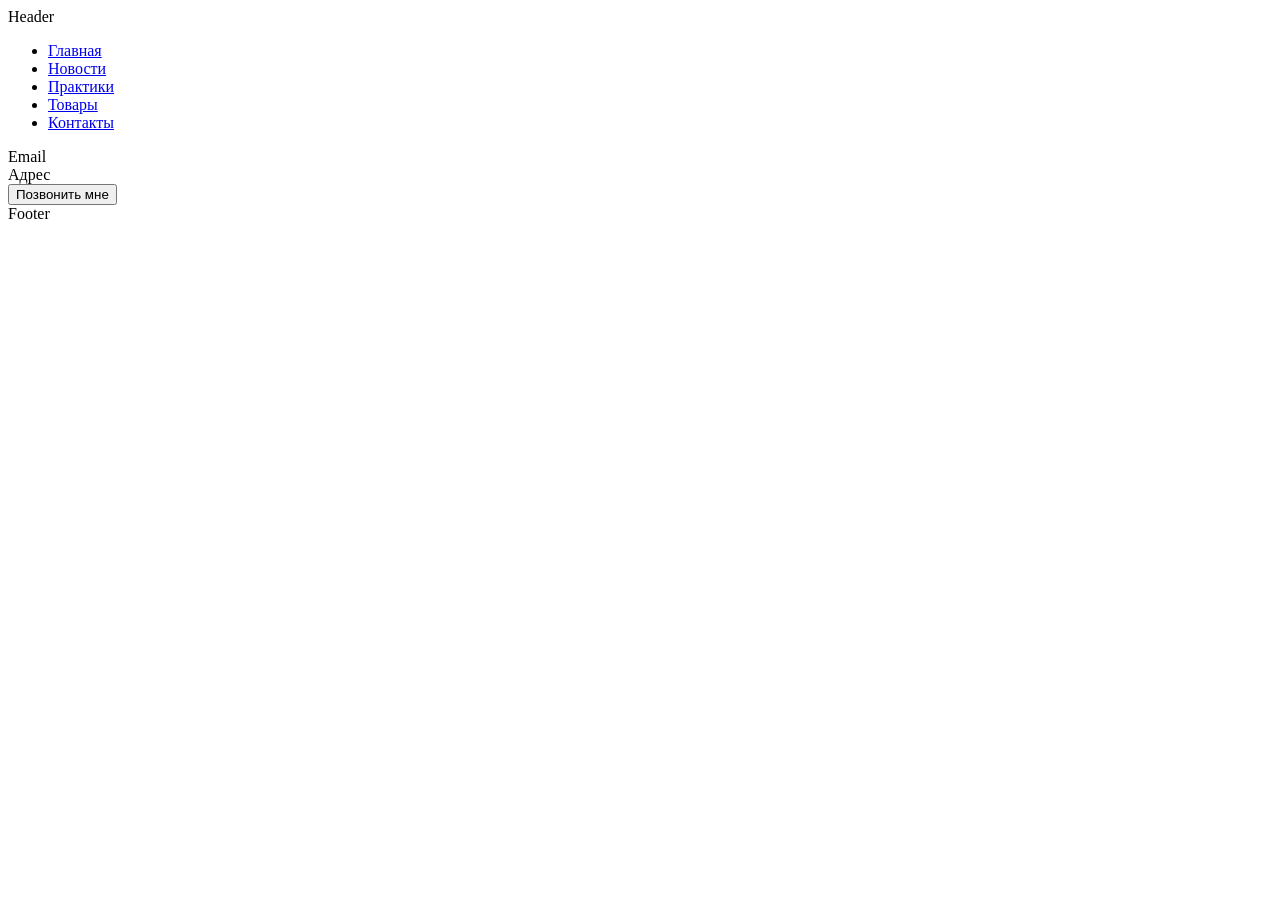
==== contacts.html @ 24c1dc67 "Создание дополнительных страниц (news.html, practices.html, goods.html, contacts.html)" ====
<!DOCTYPE html>
<html lang="en">
<head>
    <meta charset="UTF-8">
    <meta name="viewport" content="width=device-width, initial-scale=1.0">
    <title>Document</title>
</head>
<body>
    <header>
        <div>Header</div>
        <ul>
            <li><a href="index.html">Главная</a></li>
            <li><a href="news.html">Новости</a></li>
            <li><a href="practices.html">Практики</a></li>
            <li><a href="goods.html">Товары</a></li>
            <li><a href="contacts.html">Контакты</a></li>
        </ul>
    </header>

    <main>
        <div>Email</div>
        <div>Адрес</div>
        <button>Позвонить мне</button>
    </main>

    <footer>Footer</footer>
</body>
</html>
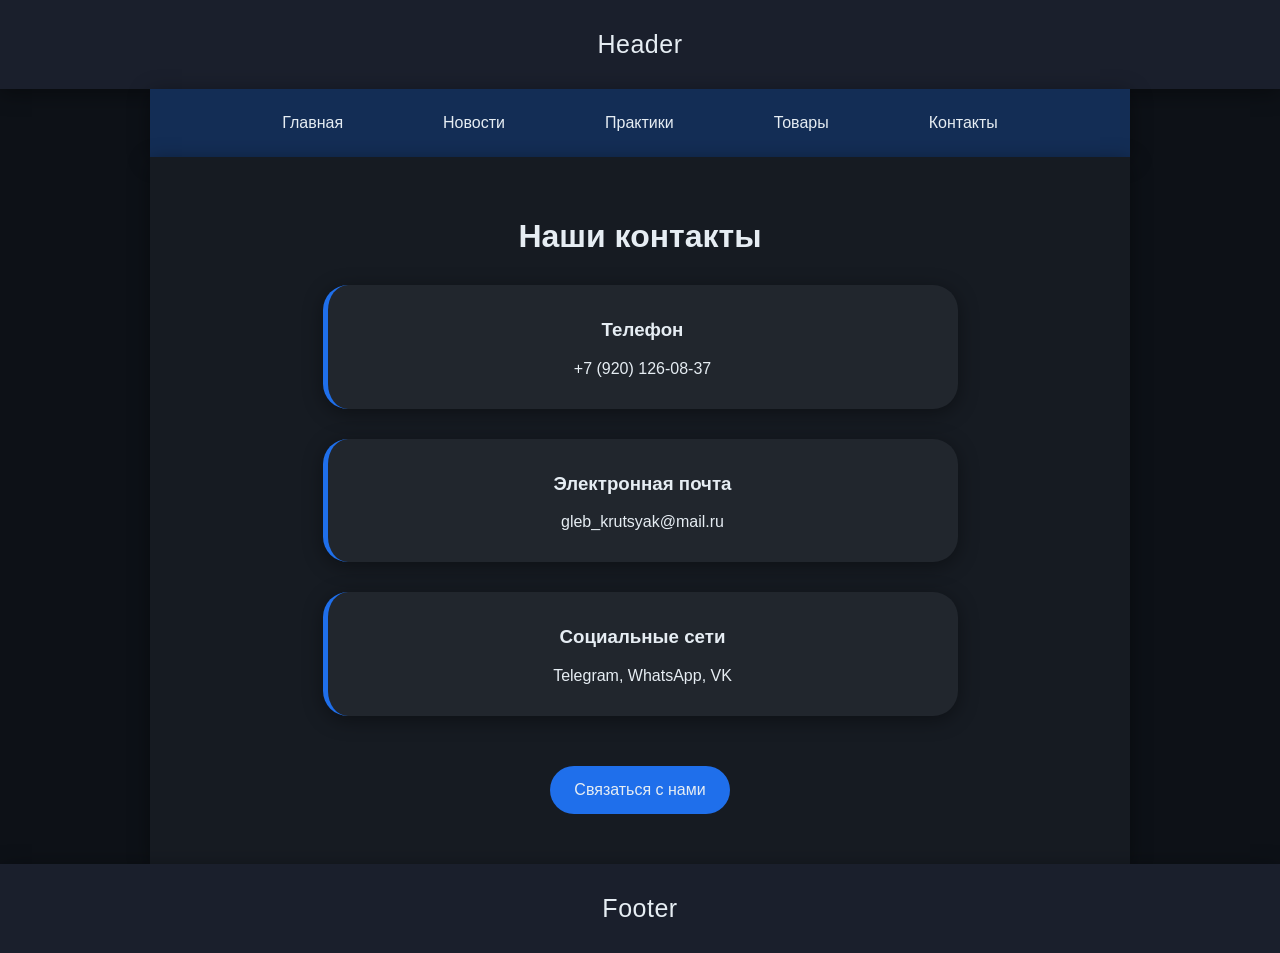
==== commit 0fa06477: "Добавление таблицы стилей для html файлов: news, goods, contacts" ====
--- a/contacts.html
+++ b/contacts.html
@@ -4,23 +4,40 @@
     <meta charset="UTF-8">
     <meta name="viewport" content="width=device-width, initial-scale=1.0">
     <title>Document</title>
+    <link rel="stylesheet" href="style/styles.css">
 </head>
 <body>
-    <header>
-        <div>Header</div>
-        <ul>
+    <header>Header</header>
+
+    <main>
+        <ul class="navigation">
             <li><a href="index.html">Главная</a></li>
             <li><a href="news.html">Новости</a></li>
             <li><a href="practices.html">Практики</a></li>
             <li><a href="goods.html">Товары</a></li>
             <li><a href="contacts.html">Контакты</a></li>
         </ul>
-    </header>
+        
+        <div class="content">
+            <h1>Наши контакты</h1>
 
-    <main>
-        <div>Email</div>
-        <div>Адрес</div>
-        <button>Позвонить мне</button>
+            <div class="contacts">
+                <h3>Телефон</h3>
+                <p>+7 (920) 126-08-37</p>
+            </div>
+
+            <div class="contacts">
+                <h3>Электронная почта</h3>
+                <p>gleb_krutsyak@mail.ru</p>
+            </div>
+
+            <div class="contacts">
+                <h3>Социальные сети</h3>
+                <p>Telegram, WhatsApp, VK</p>
+            </div>
+
+            <div id="contact-us">Связаться с нами</div>
+        </div>
     </main>
 
     <footer>Footer</footer>
--- a/style/styles.css
+++ b/style/styles.css
@@ -0,0 +1,317 @@
+:root {
+    --background: #0d1117;
+    --background-content: #161b22;
+    --background-content-block: #21262d;
+    --text: #e6edf3;
+    --secondary-text: #8b949e;
+    --price-text: #c92c2c;
+    --accent: #1f6feb;
+    --navigation: #132d55;
+    --header-footer: #1a1f2c;
+
+    --shadow-content-block: 0 4px 20px rgba(0, 0, 0, 0.4);
+    --shadow-navigation: 0 0 10px rgba(88, 166, 255, 0.8);
+    --shadow-skills: 0 3px 15px rgba(31, 111, 235, 0.4);
+    --shasow-skills-hover: 0 5px 25px rgb(31, 113, 235);
+}
+
+/* Основные стили */
+body {
+    margin: 0;
+    padding: 0;
+    color: var(--text);
+    background-color: var(--background);
+    min-height: 100vh;
+    font-family: 'Segoe UI', Tahoma, Verdana, sans-serif;
+    display: flex;
+    flex-direction: column;
+}
+
+main {
+    flex-grow: 1;
+}
+
+/* Хэдер, футер */
+header {
+    background-color: var(--header-footer);
+    text-align: center;
+    padding: 30px;
+    font-size: 25px;
+    font-weight: 500;
+    letter-spacing: 0.5px;
+    box-shadow: var(--shadow-content-block);
+}
+
+footer {
+    background-color: var(--header-footer);
+    text-align: center;
+    padding: 30px;
+    font-size: 25px;
+    font-weight: 500;
+    letter-spacing: 0.5px;
+    box-shadow: var(--shadow-content-block);
+}
+
+/* Меню навигации */
+.navigation {
+    list-style: none;
+    padding: 25px 40px;
+    max-width: 900px;
+    margin: 0 auto;
+    background-color: var(--navigation);
+    box-shadow: var(--shadow-content-block);
+    display: flex;
+    justify-content: center;
+    gap: 40px;
+}
+
+.navigation li a {
+    color: var(--text);
+    text-decoration: none;
+    font-weight: 500;
+    padding: 12px 30px;
+    transition: all 0.2s ease;
+}
+
+.navigation li a:hover {
+    color: var(--accent);
+    transform: scale(10);
+}
+
+/* Контент */
+.content {
+    padding: 40px;
+    max-width: 900px;
+    margin: 0 auto;
+    background: var(--background-content);
+    box-shadow: var(--shadow-content-block);
+}
+
+/* Главная страница */
+#profile {
+    text-align: center;
+    margin-bottom: 40px;
+}
+
+#header {
+    font-size: 40px;
+    margin-bottom: 40px;
+}
+
+#author-img {
+    height: 350px;
+    width: 330px;
+    border: 4px solid var(--accent);
+    border-radius: 50px;
+}
+
+#name {
+    font-size: 26px;
+    margin: 10px 0;
+    font-weight: 500;
+}
+
+#group {
+    font-size: 24px;
+    margin: 10px 0;
+}
+
+#about-me {
+    padding: 20px;
+    margin: 30px 0;
+    font-size: 18px;
+    letter-spacing: 0.3px;
+    background-color: var(--background-content-block);
+    border-radius: 25px;
+    border-left: 5px solid var(--accent);
+    line-height: 1.6;
+    box-shadow: var(--shadow-content-block);
+}
+
+#skill-container {
+    display: flex;
+    justify-content: center;
+    flex-wrap: wrap;
+    gap: 25px;
+    margin: 30px 0;
+}
+
+#skill {
+    background-color: var(--background-content-block);
+    padding: 12px 25px;
+    border-radius: 25px;
+    font-weight: 600;
+    font-size: 14px;
+    box-shadow: var(--shadow-skills);
+    transition: all 0.3s ease;
+}
+
+#skill:hover {
+    transform: translateY(-3px);
+    box-shadow: var(--shasow-skills-hover);
+}
+
+#experience {
+    margin-top: 50px;
+}
+
+#experience h2 {
+    font-size: 28px;
+    text-align: center;
+    margin-bottom: 30px;
+    font-weight: 300;
+}
+
+.experience-card {
+    background-color: var(--background-content-block);
+    padding: 25px;
+    margin: 20px 0;
+    border-radius: 25px;
+    border-left: 5px solid var(--accent);
+    box-shadow: var(--shadow-content-block);
+    transition: transform 0.5s ease;
+}
+
+.experience-card:hover {
+    transform: translateX(8px);
+    box-shadow: -5px 0 5px var(--accent);
+}
+
+.experience-card h3 {
+    font-size: 20px;
+    margin: 0 0 10px 0;
+    font-weight: 600;
+}
+
+.experience-card p {
+    line-height: 1.6;
+    margin: 0;
+}
+
+/* Новости */
+.content h1 {
+    text-align: center;
+}
+
+.news-card {
+    background-color: var(--background-content-block);
+    padding: 25px;
+    margin: 40px 30px;
+    border-radius: 25px;
+    border-left: 5px solid var(--accent);
+    box-shadow: var(--shadow-content-block);
+    transition: transform 0.5s ease;
+}
+
+.news-card:hover {
+    transform: translateX(8px);
+    box-shadow: -5px 0 5px var(--accent);
+}
+
+.news-card h3 {
+    font-size: 20px;
+    margin: 0 0 10px 0;
+    font-weight: 600;
+}
+
+#author {
+    line-height: 1.6;
+    margin: 0;
+    font-size: 14px;
+    font-weight: 200;
+}
+
+/* Товары */
+#product-grid {
+    justify-content: center;
+    display: grid;
+    grid-template-columns: repeat(2, 1fr);
+    max-width: 750px;
+    margin: 0 auto;
+    place-items: center;
+}
+
+.product-card {
+    justify-content: center;
+    border: 4px solid var(--accent);
+    border-radius: 25px;
+    padding: 16px;
+    height: auto;
+    width: 300px;
+    text-align: center;
+    margin-top: 20px;
+    margin-bottom: 40px;
+    background-color: var(--background-content-block);
+    transition: box-shadow 0.2s ease;
+}
+
+.product-card:hover {
+    box-shadow: var(--shasow-skills-hover)
+}
+
+.product-img {
+    height: 250px;
+    width: 250px;
+    border-radius: 25px;
+}
+
+.product-name {
+    margin: 15px 0 6px 0;
+}
+
+.description {
+    font-style: italic;
+    color: var(--secondary-text);
+    margin-bottom: 30px;
+}
+
+.product-button {
+    display: flex;
+    justify-content: center;
+    width: 120px;
+    margin: 15px auto;
+    margin-bottom: 6px;
+    padding: 10px 0px;
+    border-radius: 50px;
+    background-color: var(--accent);
+    transition: transform 0.3s ease;
+    box-shadow: var(--shadow-skills);
+    font-weight: bold;
+}
+
+.product-button:hover {
+    transform: translateY(-2px);
+}
+
+.price {
+    font-size: 16px;
+    font-weight: bold;
+    color: var(--price-text);
+}
+
+/* Контакты */
+.contacts {
+    text-align: center;
+    background-color: var(--background-content-block);
+    padding: 15px;
+    margin: 30px auto;
+    width: 600px;
+    border-radius: 25px;
+    border-left: 5px solid var(--accent);
+    box-shadow: var(--shadow-content-block);
+}
+
+#contact-us {
+    text-align: center;
+    padding: 15px;
+    background-color: var(--accent);
+    width: 150px;
+    margin: 50px auto 10px auto;
+    border-radius: 50px;
+    transition: transform 0.3s ease;
+}
+
+#contact-us:hover {
+    transform: translateY(-3px);
+    box-shadow: var(--background-content-block);
+}
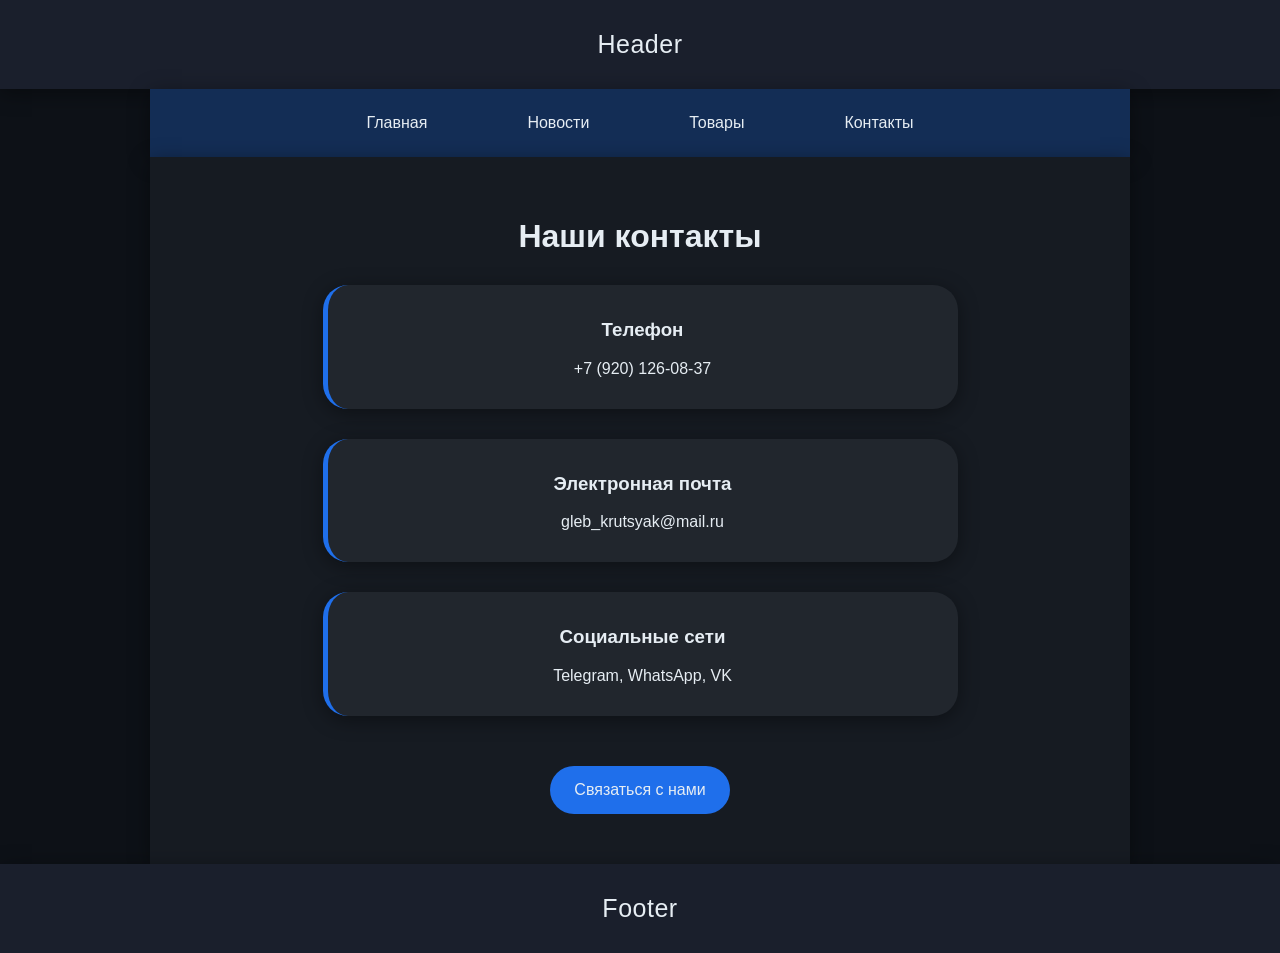
==== commit a5671d4c: "Исправление html файлов" ====
--- a/contacts.html
+++ b/contacts.html
@@ -13,7 +13,7 @@
         <ul class="navigation">
             <li><a href="index.html">Главная</a></li>
             <li><a href="news.html">Новости</a></li>
-            <li><a href="practices.html">Практики</a></li>
+            <!-- <li><a href="practices.html">Практики</a></li> -->
             <li><a href="goods.html">Товары</a></li>
             <li><a href="contacts.html">Контакты</a></li>
         </ul>
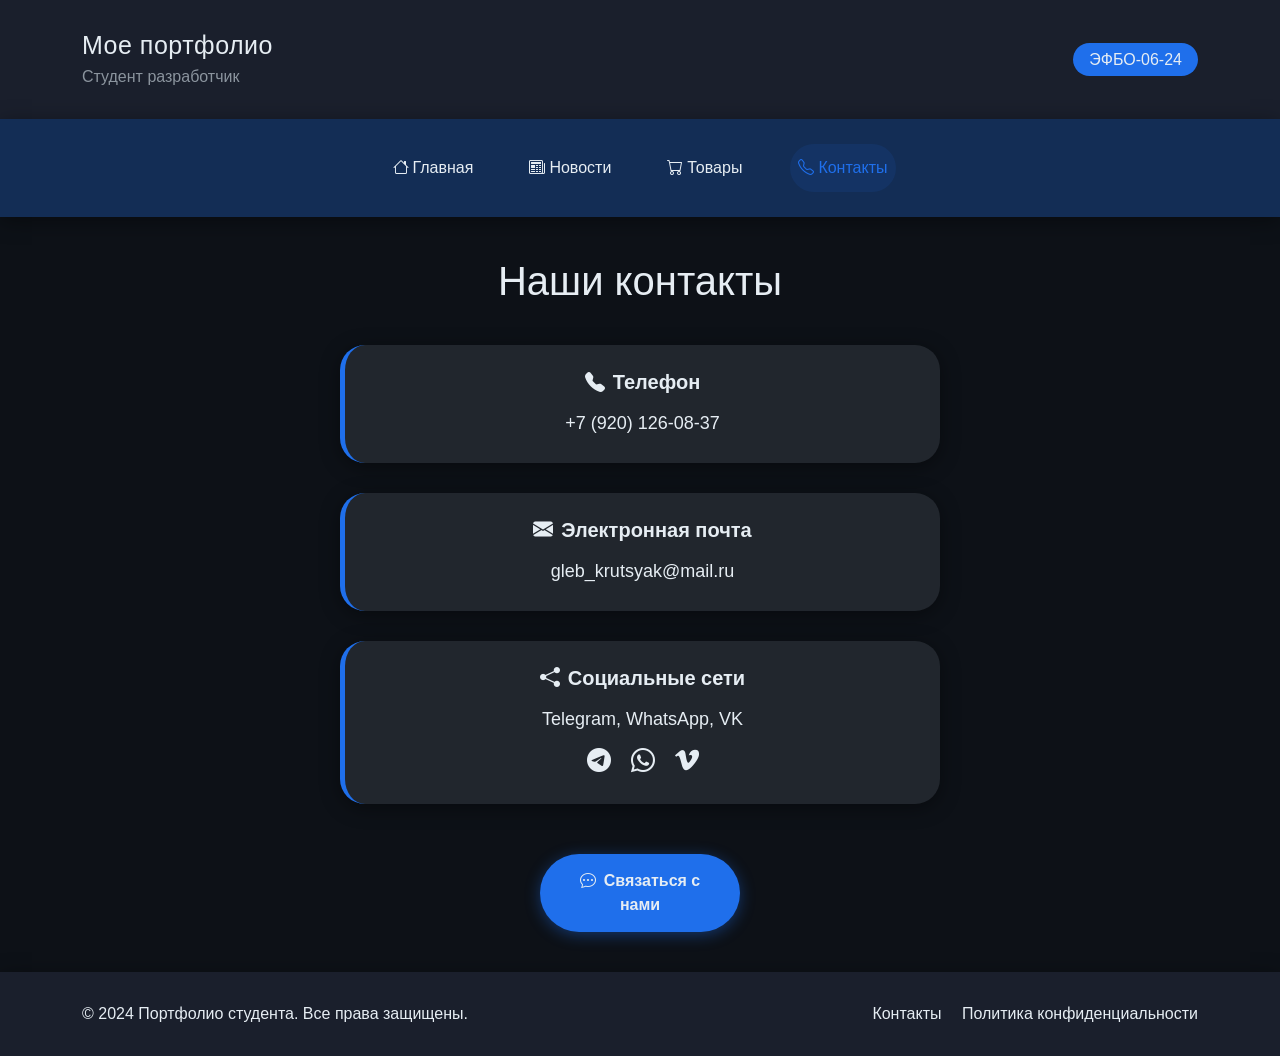
==== commit 50054b42: "Создание на bootstrap" ====
--- a/contacts.html
+++ b/contacts.html
@@ -1,45 +1,553 @@
 <!DOCTYPE html>
-<html lang="en">
+<html lang="ru">
 <head>
     <meta charset="UTF-8">
     <meta name="viewport" content="width=device-width, initial-scale=1.0">
-    <title>Document</title>
-    <link rel="stylesheet" href="style/styles.css">
+    <title>Контакты</title>
+    <link href="https://cdn.jsdelivr.net/npm/bootstrap@5.3.2/dist/css/bootstrap.min.css" rel="stylesheet">
+    <link rel="stylesheet" href="https://cdn.jsdelivr.net/npm/bootstrap-icons@1.11.1/font/bootstrap-icons.css">
+    <style>
+        :root {
+            --background: #0d1117;
+            --background-content: #161b22;
+            --background-content-block: #21262d;
+            --text: #e6edf3;
+            --secondary-text: #8b949e;
+            --price-text: #c92c2c;
+            --accent: #1f6feb;
+            --navigation: #132d55;
+            --header-footer: #1a1f2c;
+            --modal-window: #30363d;
+            --modal-header: #132d55;
+
+            --shadow-content-block: 0 4px 20px rgba(0, 0, 0, 0.4);
+            --shadow-navigation: 0 0 10px rgba(88, 166, 255, 0.8);
+            --shadow-skills: 0 3px 15px rgba(31, 111, 235, 0.4);
+            --shadow-skills-hover: 0 5px 25px rgb(31, 113, 235);
+        }
+
+        body {
+            background-color: var(--background);
+            color: var(--text);
+            font-family: 'Segoe UI', Tahoma, Verdana, sans-serif;
+            min-height: 100vh;
+            display: flex;
+            flex-direction: column;
+        }
+
+        main {
+            flex-grow: 1;
+        }
+
+        /* Header */
+        .custom-header {
+            background-color: var(--header-footer);
+            padding: 30px 0;
+            box-shadow: var(--shadow-content-block);
+        }
+
+        .custom-header h1 {
+            font-size: 25px;
+            font-weight: 500;
+            letter-spacing: 0.5px;
+            margin-bottom: 5px;
+        }
+
+        .custom-header p {
+            font-size: 16px;
+            color: var(--secondary-text);
+            margin: 0;
+        }
+
+        .badge-custom {
+            background-color: var(--accent);
+            color: var(--text);
+            font-weight: 500;
+            padding: 8px 16px;
+            border-radius: 20px;
+        }
+
+        /* Navigation */
+        .custom-navbar {
+            background-color: var(--navigation);
+            padding: 0;
+            box-shadow: var(--shadow-content-block);
+        }
+
+        .custom-navbar .navbar-nav {
+            padding: 25px 0;
+            display: flex;
+            justify-content: center;
+            gap: 40px;
+            width: 100%;
+        }
+
+        .custom-navbar .nav-link {
+            color: var(--text);
+            font-weight: 500;
+            padding: 12px 30px;
+            transition: all 0.2s ease;
+            border-radius: 25px;
+        }
+
+        .custom-navbar .nav-link:hover,
+        .custom-navbar .nav-link.active {
+            color: var(--accent);
+            background-color: rgba(31, 111, 235, 0.1);
+        }
+
+        .custom-navbar .navbar-toggler {
+            border-color: var(--accent);
+            margin: 15px;
+        }
+
+        .custom-navbar .navbar-toggler-icon {
+            background-image: url("data:image/svg+xml,%3csvg xmlns='http://www.w3.org/2000/svg' viewBox='0 0 30 30'%3e%3cpath stroke='rgba%28255, 255, 255, 0.8%29' stroke-linecap='round' stroke-miterlimit='10' stroke-width='2' d='M4 7h22M4 15h22M4 23h22'/%3e%3c/svg%3e");
+        }
+
+        /* Content */
+        .custom-container {
+            max-width: 900px;
+            margin: 40px auto;
+            padding: 0 20px;
+        }
+
+        .page-title {
+            text-align: center;
+            font-size: 40px;
+            margin-bottom: 40px;
+            font-weight: 500;
+        }
+
+        /* Contacts */
+        .contacts {
+            text-align: center;
+            background-color: var(--background-content-block);
+            padding: 25px;
+            margin: 30px auto;
+            width: 100%;
+            max-width: 600px;
+            border-radius: 25px;
+            border-left: 5px solid var(--accent);
+            box-shadow: var(--shadow-content-block);
+            transition: transform 0.3s ease;
+        }
+
+        .contacts:hover {
+            transform: translateX(8px);
+            box-shadow: -5px 0 5px var(--accent);
+        }
+
+        .contacts h3 {
+            font-size: 20px;
+            margin: 0 0 15px 0;
+            font-weight: 600;
+        }
+
+        .contacts p {
+            line-height: 1.6;
+            margin: 0;
+            font-size: 18px;
+        }
+
+        .social-icons {
+            display: flex;
+            justify-content: center;
+            gap: 20px;
+            margin-top: 10px;
+        }
+
+        .social-icon {
+            font-size: 24px;
+            color: var(--text);
+            transition: all 0.3s ease;
+        }
+
+        .social-icon:hover {
+            color: var(--accent);
+            transform: translateY(-3px);
+        }
+
+        #contact-us {
+            text-align: center;
+            padding: 15px 30px;
+            background-color: var(--accent);
+            width: 200px;
+            margin: 50px auto 10px auto;
+            border-radius: 50px;
+            transition: all 0.3s ease;
+            cursor: pointer;
+            font-weight: 600;
+            box-shadow: var(--shadow-skills);
+        }
+
+        #contact-us:hover {
+            transform: translateY(-3px);
+            box-shadow: var(--shadow-skills-hover);
+        }
+
+        /* Модальное окно */
+        dialog::backdrop {
+            background: rgba(0, 0, 0, 0.5);
+            animation: fadeIn 0.3s ease;
+        }
+
+        dialog {
+            border: none;
+            border-radius: 25px;
+            padding: 0;
+            box-shadow: var(--shadow-content-block);
+            background-color: var(--modal-window);
+            animation: slideIn 0.3s ease;
+            max-width: 500px;
+            width: 90vw;
+            max-height: 90vh;
+            overflow-y: auto;
+            color: var(--text);
+        }
+
+        .modal-header {
+            background: var(--modal-header);
+            padding: 1.5rem;
+            border-radius: 25px 25px 0 0;
+            margin: 0;
+        }
+
+        .modal-header h2 {
+            margin: 0;
+            font-size: 1.5rem;
+            text-align: center;
+        }
+
+        .modal-content {
+            padding: 2rem;
+        }
+
+        .form-group {
+            margin-bottom: 1.5rem;
+        }
+
+        .form-group label {
+            display: block;
+            margin-bottom: 0.5rem;
+            font-weight: 600;
+            border-radius: 20px;
+        }
+
+        .form-group input,
+        .form-group select,
+        .form-group textarea {
+            width: 100%;
+            padding: 0.75rem;
+            border-radius: 12px;
+            font-size: 1rem;
+            transition: border-color 0.1s ease;
+            box-sizing: border-box;
+            border: none;
+            background-color: var(--background-content);
+            color: var(--text);
+            box-shadow: var(--shadow-content-block);
+        }
+
+        .form-group input:focus,
+        .form-group select:focus,
+        .form-group textarea:focus {
+            outline: none;
+            border: 3px solid var(--accent);
+            border-color: var(--accent);
+        }
+
+        .form-group textarea {
+            min-height: 100px;
+            resize: vertical;
+        }
+
+        .modal-actions {
+            display: flex;
+            gap: 1rem;
+            justify-content: center;
+            margin-top: 2rem;
+        }
+
+        .btn {
+            padding: 0.75rem 1.5rem;
+            border: none;
+            border-radius: 25px;
+            cursor: pointer;
+            font-size: 1rem;
+            transition: all 0.3s ease;
+            font-weight: 600;
+            color: var(--text);
+        }
+
+        .btn-primary {
+            background-color: var(--accent);
+        }
+
+        .btn-primary:hover {
+            transform: translateY(-2px);
+            box-shadow: var(--shadow-skills-hover);
+        }
+
+        .btn-secondary {
+            background-color: var(--background-content-block);
+        }
+
+        .btn-secondary:hover {
+            transform: translateY(-2px);
+            box-shadow: var(--shadow-content-block);
+        }
+
+        .required {
+            color: var(--price-text);
+        }
+
+        @keyframes fadeIn {
+            from {
+                opacity: 0;
+            }
+            to {
+                opacity: 1;
+            }
+        }
+
+        @keyframes slideIn {
+            from {
+                opacity: 0;
+                transform: translateY(-50px) scale(0.9);
+            }
+            to {
+                opacity: 1;
+                transform: translateY(0) scale(1);
+            }
+        }
+
+        /* Footer */
+        .custom-footer {
+            background-color: var(--header-footer);
+            padding: 30px 0;
+            box-shadow: var(--shadow-content-block);
+            margin-top: auto;
+        }
+
+        .custom-footer a {
+            color: var(--text);
+            text-decoration: none;
+            transition: color 0.2s ease;
+        }
+
+        .custom-footer a:hover {
+            color: var(--accent);
+        }
+
+        /* Responsive adjustments */
+        @media (max-width: 768px) {
+            .custom-navbar .navbar-nav {
+                gap: 10px;
+                padding: 15px 0;
+            }
+            
+            .custom-navbar .nav-link {
+                padding: 10px 20px;
+            }
+            
+            .page-title {
+                font-size: 32px;
+            }
+            
+            .modal-actions {
+                flex-direction: column;
+            }
+            
+            .btn {
+                width: 100%;
+            }
+        }
+    </style>
 </head>
 <body>
-    <header>Header</header>
-
-    <main>
-        <ul class="navigation">
-            <li><a href="index.html">Главная</a></li>
-            <li><a href="news.html">Новости</a></li>
-            <!-- <li><a href="practices.html">Практики</a></li> -->
-            <li><a href="goods.html">Товары</a></li>
-            <li><a href="contacts.html">Контакты</a></li>
-        </ul>
+    <div class="container-fluid p-0">
+        <!-- Header -->
+        <header class="custom-header">
+            <div class="container">
+                <div class="row align-items-center">
+                    <div class="col">
+                        <h1>Мое портфолио</h1>
+                        <p>Студент разработчик</p>
+                    </div>
+                    <div class="col-auto">
+                        <span class="badge-custom">ЭФБО-06-24</span>
+                    </div>
+                </div>
+            </div>
+        </header>
+
+        <!-- Navigation -->
+        <nav class="navbar navbar-expand-lg custom-navbar">
+            <div class="container">
+                <button class="navbar-toggler" type="button" data-bs-toggle="collapse" data-bs-target="#navbarNav">
+                    <span class="navbar-toggler-icon"></span>
+                </button>
+                <div class="collapse navbar-collapse" id="navbarNav">
+                    <ul class="navbar-nav">
+                        <li class="nav-item">
+                            <a class="nav-link" href="index.html">
+                                <i class="bi bi-house me-1"></i>Главная
+                            </a>
+                        </li>
+                        <li class="nav-item">
+                            <a class="nav-link" href="news.html">
+                                <i class="bi bi-newspaper me-1"></i>Новости
+                            </a>
+                        </li>
+                        <li class="nav-item">
+                            <a class="nav-link" href="goods.html">
+                                <i class="bi bi-cart me-1"></i>Товары
+                            </a>
+                        </li>
+                        <li class="nav-item">
+                            <a class="nav-link active" href="contacts.html">
+                                <i class="bi bi-telephone me-1"></i>Контакты
+                            </a>
+                        </li>
+                    </ul>
+                </div>
+            </div>
+        </nav>
+
+        <!-- Main Content -->
+        <main class="custom-container">
+            <h1 class="page-title">Наши контакты</h1>
+
+            <div class="contacts">
+                <h3><i class="bi bi-telephone-fill me-2"></i>Телефон</h3>
+                <p>+7 (920) 126-08-37</p>
+            </div>
+
+            <div class="contacts">
+                <h3><i class="bi bi-envelope-fill me-2"></i>Электронная почта</h3>
+                <p>gleb_krutsyak@mail.ru</p>
+            </div>
+
+            <div class="contacts">
+                <h3><i class="bi bi-share-fill me-2"></i>Социальные сети</h3>
+                <p>Telegram, WhatsApp, VK</p>
+                <div class="social-icons">
+                    <a href="#" class="social-icon"><i class="bi bi-telegram"></i></a>
+                    <a href="#" class="social-icon"><i class="bi bi-whatsapp"></i></a>
+                    <a href="#" class="social-icon"><i class="bi bi-vimeo"></i></a>
+                </div>
+            </div>
+
+            <div id="contact-us" onclick="modal.showModal()">
+                <i class="bi bi-chat-dots me-2"></i>Связаться с нами
+            </div>
+        </main>
+
+        <!-- Footer -->
+        <footer class="custom-footer">
+            <div class="container">
+                <div class="row align-items-center">
+                    <div class="col-md-6">
+                        <p class="mb-0">&copy; 2024 Портфолио студента. Все права защищены.</p>
+                    </div>
+                    <div class="col-md-6 text-md-end">
+                        <a href="contacts.html" class="me-3">Контакты</a>
+                        <a href="#">Политика конфиденциальности</a>
+                    </div>
+                </div>
+            </div>
+        </footer>
+    </div>
+
+    <!-- Модальное окно -->
+    <dialog id="modal">
+        <div class="modal-header">
+            <h2>Форма обратной связи</h2>
+        </div>
+
+        <div class="modal-content">
+            <form id="feedbackForm" method="dialog">
+                <div class="form-group">
+                    <label for="name">Имя <span class="required">*</span></label>
+                    <input type="text" id="name" name="name" required placeholder="Введите ваше имя">
+                </div>
+                
+                <div class="form-group">
+                    <label for="phone">Телефон <span class="required">*</span></label>
+                    <input type="tel" id="phone" name="phone" required placeholder="+7 (XXX) XXX-XX-XX">
+                </div>
+
+                <div class="form-group">
+                    <label for="email">Электронная почта <span class="required">*</span></label>
+                    <input type="email" id="email" name="email" required placeholder="example@mail.ru">
+                </div>
+
+                <div class="form-group">
+                    <label for="category">Категория обращения <span class="required">*</span></label>
+                    <select id="category" name="category" required>
+                        <option value="">Выберите категорию</option>
+                        <option value="technical">Техническая поддержка</option>
+                        <option value="commercial">Коммерческое предложение</option>
+                        <option value="cooperation">Сотрудничество</option>
+                        <option value="complaint">Жалоба</option>
+                        <option value="suggestion">Предложение</option>
+                        <option value="other">Другое</option>
+                    </select>
+                </div>
+
+                <div class="form-group">
+                    <label for="message">Текст обращения <span class="required">*</span></label>
+                    <textarea id="message" name="message" required placeholder="Опишите вашу проблему или вопрос..."></textarea>
+                </div>
+
+                <div class="modal-actions">
+                    <button type="button" class="btn btn-secondary" onclick="modal.close()">Отмена</button>
+                    <button type="button" class="btn btn-primary" onclick="submitForm()">Отправить</button>
+                </div>
+            </form>
+        </div>
+    </dialog>
+
+    <script>
+        // Получаем модальное окно
+        const modal = document.getElementById('modal');
         
-        <div class="content">
-            <h1>Наши контакты</h1>
-
-            <div class="contacts">
-                <h3>Телефон</h3>
-                <p>+7 (920) 126-08-37</p>
-            </div>
-
-            <div class="contacts">
-                <h3>Электронная почта</h3>
-                <p>gleb_krutsyak@mail.ru</p>
-            </div>
-
-            <div class="contacts">
-                <h3>Социальные сети</h3>
-                <p>Telegram, WhatsApp, VK</p>
-            </div>
-
-            <div id="contact-us">Связаться с нами</div>
-        </div>
-    </main>
-
-    <footer>Footer</footer>
+        // Функция для отправки формы
+        function submitForm() {
+            const form = document.getElementById('feedbackForm');
+            const formData = new FormData(form);
+            
+            // Проверка заполнения обязательных полей
+            let isValid = true;
+            const requiredFields = form.querySelectorAll('[required]');
+            
+            requiredFields.forEach(field => {
+                if (!field.value.trim()) {
+                    isValid = false;
+                    field.style.border = '2px solid var(--price-text)';
+                } else {
+                    field.style.border = 'none';
+                }
+            });
+            
+            if (isValid) {
+                // Здесь обычно отправка данных на сервер
+                alert('Форма успешно отправлена!');
+                modal.close();
+                form.reset();
+            } else {
+                alert('Пожалуйста, заполните все обязательные поля!');
+            }
+        }
+        
+        // Закрытие модального окна при клике вне его
+        modal.addEventListener('click', (e) => {
+            if (e.target === modal) {
+                modal.close();
+            }
+        });
+    </script>
+    <script src="https://cdn.jsdelivr.net/npm/bootstrap@5.3.2/dist/js/bootstrap.bundle.min.js"></script>
 </body>
 </html>
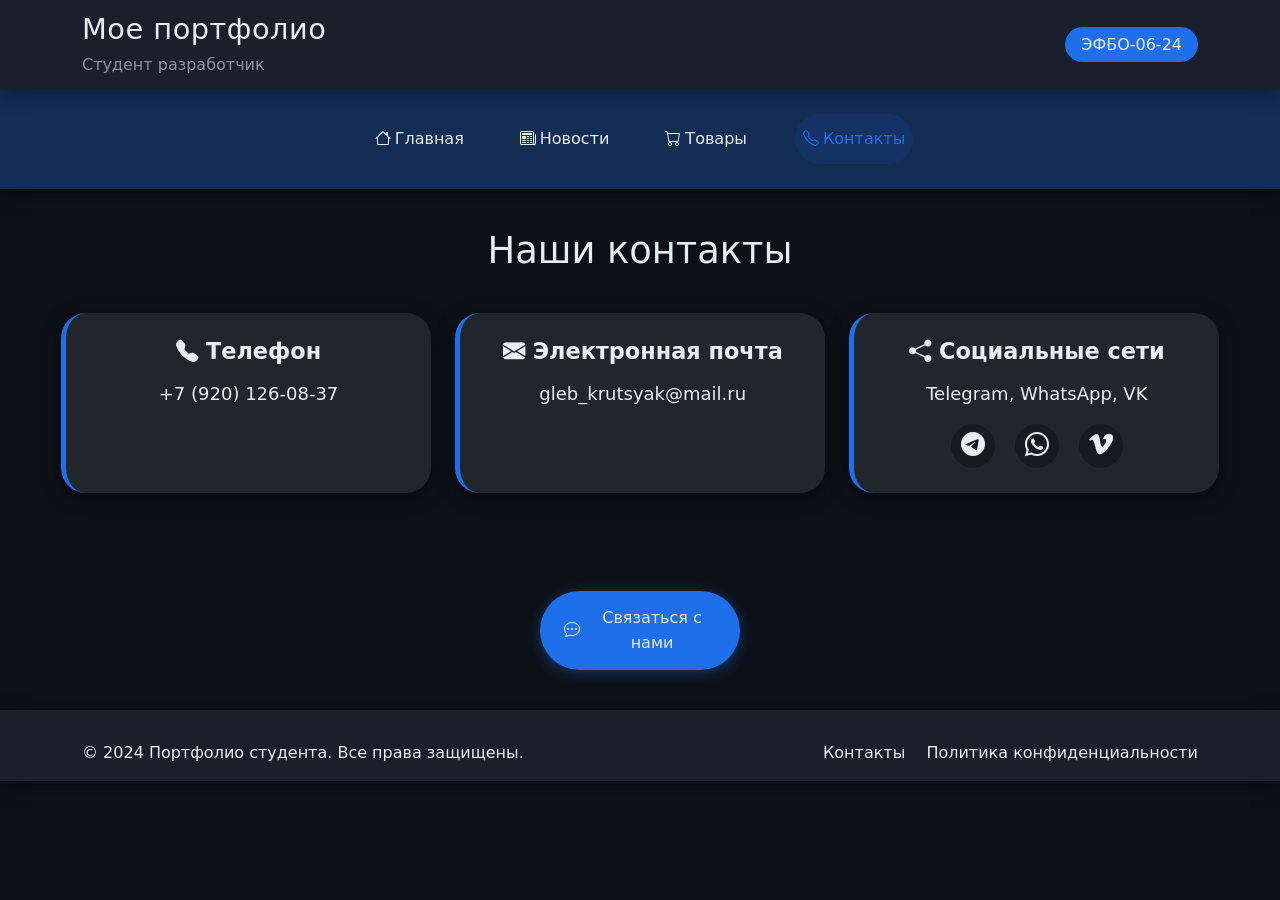
==== commit b8943244: "Адаптив" ====
--- a/contacts.html
+++ b/contacts.html
@@ -1,371 +1,18 @@
 <!DOCTYPE html>
 <html lang="ru">
+
 <head>
     <meta charset="UTF-8">
-    <meta name="viewport" content="width=device-width, initial-scale=1.0">
+    <meta name="viewport" content="width=device-width, initial-scale=1, viewport-fit=cover">
     <title>Контакты</title>
     <link href="https://cdn.jsdelivr.net/npm/bootstrap@5.3.2/dist/css/bootstrap.min.css" rel="stylesheet">
     <link rel="stylesheet" href="https://cdn.jsdelivr.net/npm/bootstrap-icons@1.11.1/font/bootstrap-icons.css">
-    <style>
-        :root {
-            --background: #0d1117;
-            --background-content: #161b22;
-            --background-content-block: #21262d;
-            --text: #e6edf3;
-            --secondary-text: #8b949e;
-            --price-text: #c92c2c;
-            --accent: #1f6feb;
-            --navigation: #132d55;
-            --header-footer: #1a1f2c;
-            --modal-window: #30363d;
-            --modal-header: #132d55;
-
-            --shadow-content-block: 0 4px 20px rgba(0, 0, 0, 0.4);
-            --shadow-navigation: 0 0 10px rgba(88, 166, 255, 0.8);
-            --shadow-skills: 0 3px 15px rgba(31, 111, 235, 0.4);
-            --shadow-skills-hover: 0 5px 25px rgb(31, 113, 235);
-        }
-
-        body {
-            background-color: var(--background);
-            color: var(--text);
-            font-family: 'Segoe UI', Tahoma, Verdana, sans-serif;
-            min-height: 100vh;
-            display: flex;
-            flex-direction: column;
-        }
-
-        main {
-            flex-grow: 1;
-        }
-
-        /* Header */
-        .custom-header {
-            background-color: var(--header-footer);
-            padding: 30px 0;
-            box-shadow: var(--shadow-content-block);
-        }
-
-        .custom-header h1 {
-            font-size: 25px;
-            font-weight: 500;
-            letter-spacing: 0.5px;
-            margin-bottom: 5px;
-        }
-
-        .custom-header p {
-            font-size: 16px;
-            color: var(--secondary-text);
-            margin: 0;
-        }
-
-        .badge-custom {
-            background-color: var(--accent);
-            color: var(--text);
-            font-weight: 500;
-            padding: 8px 16px;
-            border-radius: 20px;
-        }
-
-        /* Navigation */
-        .custom-navbar {
-            background-color: var(--navigation);
-            padding: 0;
-            box-shadow: var(--shadow-content-block);
-        }
-
-        .custom-navbar .navbar-nav {
-            padding: 25px 0;
-            display: flex;
-            justify-content: center;
-            gap: 40px;
-            width: 100%;
-        }
-
-        .custom-navbar .nav-link {
-            color: var(--text);
-            font-weight: 500;
-            padding: 12px 30px;
-            transition: all 0.2s ease;
-            border-radius: 25px;
-        }
-
-        .custom-navbar .nav-link:hover,
-        .custom-navbar .nav-link.active {
-            color: var(--accent);
-            background-color: rgba(31, 111, 235, 0.1);
-        }
-
-        .custom-navbar .navbar-toggler {
-            border-color: var(--accent);
-            margin: 15px;
-        }
-
-        .custom-navbar .navbar-toggler-icon {
-            background-image: url("data:image/svg+xml,%3csvg xmlns='http://www.w3.org/2000/svg' viewBox='0 0 30 30'%3e%3cpath stroke='rgba%28255, 255, 255, 0.8%29' stroke-linecap='round' stroke-miterlimit='10' stroke-width='2' d='M4 7h22M4 15h22M4 23h22'/%3e%3c/svg%3e");
-        }
-
-        /* Content */
-        .custom-container {
-            max-width: 900px;
-            margin: 40px auto;
-            padding: 0 20px;
-        }
-
-        .page-title {
-            text-align: center;
-            font-size: 40px;
-            margin-bottom: 40px;
-            font-weight: 500;
-        }
-
-        /* Contacts */
-        .contacts {
-            text-align: center;
-            background-color: var(--background-content-block);
-            padding: 25px;
-            margin: 30px auto;
-            width: 100%;
-            max-width: 600px;
-            border-radius: 25px;
-            border-left: 5px solid var(--accent);
-            box-shadow: var(--shadow-content-block);
-            transition: transform 0.3s ease;
-        }
-
-        .contacts:hover {
-            transform: translateX(8px);
-            box-shadow: -5px 0 5px var(--accent);
-        }
-
-        .contacts h3 {
-            font-size: 20px;
-            margin: 0 0 15px 0;
-            font-weight: 600;
-        }
-
-        .contacts p {
-            line-height: 1.6;
-            margin: 0;
-            font-size: 18px;
-        }
-
-        .social-icons {
-            display: flex;
-            justify-content: center;
-            gap: 20px;
-            margin-top: 10px;
-        }
-
-        .social-icon {
-            font-size: 24px;
-            color: var(--text);
-            transition: all 0.3s ease;
-        }
-
-        .social-icon:hover {
-            color: var(--accent);
-            transform: translateY(-3px);
-        }
-
-        #contact-us {
-            text-align: center;
-            padding: 15px 30px;
-            background-color: var(--accent);
-            width: 200px;
-            margin: 50px auto 10px auto;
-            border-radius: 50px;
-            transition: all 0.3s ease;
-            cursor: pointer;
-            font-weight: 600;
-            box-shadow: var(--shadow-skills);
-        }
-
-        #contact-us:hover {
-            transform: translateY(-3px);
-            box-shadow: var(--shadow-skills-hover);
-        }
-
-        /* Модальное окно */
-        dialog::backdrop {
-            background: rgba(0, 0, 0, 0.5);
-            animation: fadeIn 0.3s ease;
-        }
-
-        dialog {
-            border: none;
-            border-radius: 25px;
-            padding: 0;
-            box-shadow: var(--shadow-content-block);
-            background-color: var(--modal-window);
-            animation: slideIn 0.3s ease;
-            max-width: 500px;
-            width: 90vw;
-            max-height: 90vh;
-            overflow-y: auto;
-            color: var(--text);
-        }
-
-        .modal-header {
-            background: var(--modal-header);
-            padding: 1.5rem;
-            border-radius: 25px 25px 0 0;
-            margin: 0;
-        }
-
-        .modal-header h2 {
-            margin: 0;
-            font-size: 1.5rem;
-            text-align: center;
-        }
-
-        .modal-content {
-            padding: 2rem;
-        }
-
-        .form-group {
-            margin-bottom: 1.5rem;
-        }
-
-        .form-group label {
-            display: block;
-            margin-bottom: 0.5rem;
-            font-weight: 600;
-            border-radius: 20px;
-        }
-
-        .form-group input,
-        .form-group select,
-        .form-group textarea {
-            width: 100%;
-            padding: 0.75rem;
-            border-radius: 12px;
-            font-size: 1rem;
-            transition: border-color 0.1s ease;
-            box-sizing: border-box;
-            border: none;
-            background-color: var(--background-content);
-            color: var(--text);
-            box-shadow: var(--shadow-content-block);
-        }
-
-        .form-group input:focus,
-        .form-group select:focus,
-        .form-group textarea:focus {
-            outline: none;
-            border: 3px solid var(--accent);
-            border-color: var(--accent);
-        }
-
-        .form-group textarea {
-            min-height: 100px;
-            resize: vertical;
-        }
-
-        .modal-actions {
-            display: flex;
-            gap: 1rem;
-            justify-content: center;
-            margin-top: 2rem;
-        }
-
-        .btn {
-            padding: 0.75rem 1.5rem;
-            border: none;
-            border-radius: 25px;
-            cursor: pointer;
-            font-size: 1rem;
-            transition: all 0.3s ease;
-            font-weight: 600;
-            color: var(--text);
-        }
-
-        .btn-primary {
-            background-color: var(--accent);
-        }
-
-        .btn-primary:hover {
-            transform: translateY(-2px);
-            box-shadow: var(--shadow-skills-hover);
-        }
-
-        .btn-secondary {
-            background-color: var(--background-content-block);
-        }
-
-        .btn-secondary:hover {
-            transform: translateY(-2px);
-            box-shadow: var(--shadow-content-block);
-        }
-
-        .required {
-            color: var(--price-text);
-        }
-
-        @keyframes fadeIn {
-            from {
-                opacity: 0;
-            }
-            to {
-                opacity: 1;
-            }
-        }
-
-        @keyframes slideIn {
-            from {
-                opacity: 0;
-                transform: translateY(-50px) scale(0.9);
-            }
-            to {
-                opacity: 1;
-                transform: translateY(0) scale(1);
-            }
-        }
-
-        /* Footer */
-        .custom-footer {
-            background-color: var(--header-footer);
-            padding: 30px 0;
-            box-shadow: var(--shadow-content-block);
-            margin-top: auto;
-        }
-
-        .custom-footer a {
-            color: var(--text);
-            text-decoration: none;
-            transition: color 0.2s ease;
-        }
-
-        .custom-footer a:hover {
-            color: var(--accent);
-        }
-
-        /* Responsive adjustments */
-        @media (max-width: 768px) {
-            .custom-navbar .navbar-nav {
-                gap: 10px;
-                padding: 15px 0;
-            }
-            
-            .custom-navbar .nav-link {
-                padding: 10px 20px;
-            }
-            
-            .page-title {
-                font-size: 32px;
-            }
-            
-            .modal-actions {
-                flex-direction: column;
-            }
-            
-            .btn {
-                width: 100%;
-            }
-        }
-    </style>
+    <link rel="stylesheet" href="styles/style.css">
 </head>
+
 <body>
+    <a class="skip-link" href="#main">Перейти к основному содержимому</a>
+    
     <div class="container-fluid p-0">
         <!-- Header -->
         <header class="custom-header">
@@ -416,32 +63,42 @@
         </nav>
 
         <!-- Main Content -->
-        <main class="custom-container">
+        <main id="main" class="custom-container">
             <h1 class="page-title">Наши контакты</h1>
 
-            <div class="contacts">
-                <h3><i class="bi bi-telephone-fill me-2"></i>Телефон</h3>
-                <p>+7 (920) 126-08-37</p>
-            </div>
-
-            <div class="contacts">
-                <h3><i class="bi bi-envelope-fill me-2"></i>Электронная почта</h3>
-                <p>gleb_krutsyak@mail.ru</p>
-            </div>
-
-            <div class="contacts">
-                <h3><i class="bi bi-share-fill me-2"></i>Социальные сети</h3>
-                <p>Telegram, WhatsApp, VK</p>
-                <div class="social-icons">
-                    <a href="#" class="social-icon"><i class="bi bi-telegram"></i></a>
-                    <a href="#" class="social-icon"><i class="bi bi-whatsapp"></i></a>
-                    <a href="#" class="social-icon"><i class="bi bi-vimeo"></i></a>
-                </div>
-            </div>
-
-            <div id="contact-us" onclick="modal.showModal()">
-                <i class="bi bi-chat-dots me-2"></i>Связаться с нами
-            </div>
+            <div class="contacts-area">
+                <div class="contacts-grid">
+                    <article class="contact-card">
+                        <h3><i class="bi bi-telephone-fill me-2" aria-hidden="true"></i>Телефон</h3>
+                        <p>+7 (920) 126-08-37</p>
+                    </article>
+
+                    <article class="contact-card">
+                        <h3><i class="bi bi-envelope-fill me-2" aria-hidden="true"></i>Электронная почта</h3>
+                        <p>gleb_krutsyak@mail.ru</p>
+                    </article>
+
+                    <article class="contact-card">
+                        <h3><i class="bi bi-share-fill me-2" aria-hidden="true"></i>Социальные сети</h3>
+                        <p>Telegram, WhatsApp, VK</p>
+                        <div class="social-icons">
+                            <a href="#" class="social-icon" aria-label="Telegram">
+                                <i class="bi bi-telegram"></i>
+                            </a>
+                            <a href="#" class="social-icon" aria-label="WhatsApp">
+                                <i class="bi bi-whatsapp"></i>
+                            </a>
+                            <a href="#" class="social-icon" aria-label="VK">
+                                <i class="bi bi-vimeo"></i>
+                            </a>
+                        </div>
+                    </article>
+                </div>
+            </div>
+
+            <button class="contact-button" onclick="modal.showModal()">
+                <i class="bi bi-chat-dots me-2" aria-hidden="true"></i>Связаться с нами
+            </button>
         </main>
 
         <!-- Footer -->
@@ -461,31 +118,37 @@
     </div>
 
     <!-- Модальное окно -->
-    <dialog id="modal">
+    <dialog id="modal" aria-labelledby="modal-title">
         <div class="modal-header">
-            <h2>Форма обратной связи</h2>
+            <h2 id="modal-title">Форма обратной связи</h2>
         </div>
 
         <div class="modal-content">
-            <form id="feedbackForm" method="dialog">
+            <form id="feedbackForm" method="dialog" novalidate>
                 <div class="form-group">
                     <label for="name">Имя <span class="required">*</span></label>
-                    <input type="text" id="name" name="name" required placeholder="Введите ваше имя">
+                    <input type="text" id="name" name="name" required placeholder="Введите ваше имя" 
+                           aria-describedby="name-error">
+                    <div id="name-error" class="error-message" role="alert">Пожалуйста, введите ваше имя</div>
                 </div>
                 
                 <div class="form-group">
                     <label for="phone">Телефон <span class="required">*</span></label>
-                    <input type="tel" id="phone" name="phone" required placeholder="+7 (XXX) XXX-XX-XX">
+                    <input type="tel" id="phone" name="phone" required placeholder="+7 (XXX) XXX-XX-XX"
+                           aria-describedby="phone-error">
+                    <div id="phone-error" class="error-message" role="alert">Пожалуйста, введите корректный номер телефона</div>
                 </div>
 
                 <div class="form-group">
                     <label for="email">Электронная почта <span class="required">*</span></label>
-                    <input type="email" id="email" name="email" required placeholder="example@mail.ru">
+                    <input type="email" id="email" name="email" required placeholder="example@mail.ru"
+                           aria-describedby="email-error">
+                    <div id="email-error" class="error-message" role="alert">Пожалуйста, введите корректный email</div>
                 </div>
 
                 <div class="form-group">
                     <label for="category">Категория обращения <span class="required">*</span></label>
-                    <select id="category" name="category" required>
+                    <select id="category" name="category" required aria-describedby="category-error">
                         <option value="">Выберите категорию</option>
                         <option value="technical">Техническая поддержка</option>
                         <option value="commercial">Коммерческое предложение</option>
@@ -494,42 +157,61 @@
                         <option value="suggestion">Предложение</option>
                         <option value="other">Другое</option>
                     </select>
+                    <div id="category-error" class="error-message" role="alert">Пожалуйста, выберите категорию</div>
                 </div>
 
                 <div class="form-group">
                     <label for="message">Текст обращения <span class="required">*</span></label>
-                    <textarea id="message" name="message" required placeholder="Опишите вашу проблему или вопрос..."></textarea>
+                    <textarea id="message" name="message" required placeholder="Опишите вашу проблему или вопрос..."
+                              aria-describedby="message-error"></textarea>
+                    <div id="message-error" class="error-message" role="alert">Пожалуйста, введите текст обращения</div>
                 </div>
 
                 <div class="modal-actions">
                     <button type="button" class="btn btn-secondary" onclick="modal.close()">Отмена</button>
-                    <button type="button" class="btn btn-primary" onclick="submitForm()">Отправить</button>
+                    <button type="submit" class="btn btn-primary">Отправить</button>
                 </div>
             </form>
         </div>
     </dialog>
 
     <script>
-        // Получаем модальное окно
+        // Получаем модальное окно и форму
         const modal = document.getElementById('modal');
+        const form = document.getElementById('feedbackForm');
+        
+        // Валидация формы
+        form.addEventListener('submit', function(e) {
+            e.preventDefault();
+            submitForm();
+        });
         
         // Функция для отправки формы
         function submitForm() {
-            const form = document.getElementById('feedbackForm');
-            const formData = new FormData(form);
-            
-            // Проверка заполнения обязательных полей
             let isValid = true;
-            const requiredFields = form.querySelectorAll('[required]');
-            
-            requiredFields.forEach(field => {
+            const fields = form.querySelectorAll('[required]');
+            
+            // Сброс предыдущих ошибок
+            fields.forEach(field => {
+                const formGroup = field.closest('.form-group');
+                formGroup.classList.remove('invalid');
+            });
+            
+            // Проверка полей
+            fields.forEach(field => {
                 if (!field.value.trim()) {
                     isValid = false;
-                    field.style.border = '2px solid var(--price-text)';
-                } else {
-                    field.style.border = 'none';
+                    const formGroup = field.closest('.form-group');
+                    formGroup.classList.add('invalid');
                 }
             });
+            
+            // Дополнительная валидация email
+            const emailField = document.getElementById('email');
+            if (emailField.value && !isValidEmail(emailField.value)) {
+                isValid = false;
+                emailField.closest('.form-group').classList.add('invalid');
+            }
             
             if (isValid) {
                 // Здесь обычно отправка данных на сервер
@@ -537,8 +219,18 @@
                 modal.close();
                 form.reset();
             } else {
-                alert('Пожалуйста, заполните все обязательные поля!');
-            }
+                // Фокусировка на первом невалидном поле
+                const firstInvalid = form.querySelector('.invalid input, .invalid select, .invalid textarea');
+                if (firstInvalid) {
+                    firstInvalid.focus();
+                }
+            }
+        }
+        
+        // Функция проверки email
+        function isValidEmail(email) {
+            const emailRegex = /^[^\s@]+@[^\s@]+\.[^\s@]+$/;
+            return emailRegex.test(email);
         }
         
         // Закрытие модального окна при клике вне его
@@ -547,7 +239,23 @@
                 modal.close();
             }
         });
+        
+        // Закрытие модального окна при нажатии Escape
+        modal.addEventListener('keydown', (e) => {
+            if (e.key === 'Escape') {
+                modal.close();
+            }
+        });
+        
+        // Сброс ошибок при вводе
+        form.addEventListener('input', (e) => {
+            if (e.target.hasAttribute('required')) {
+                const formGroup = e.target.closest('.form-group');
+                formGroup.classList.remove('invalid');
+            }
+        });
     </script>
     <script src="https://cdn.jsdelivr.net/npm/bootstrap@5.3.2/dist/js/bootstrap.bundle.min.js"></script>
 </body>
+
 </html>
--- a/styles/style.css
+++ b/styles/style.css
@@ -0,0 +1,1079 @@
+:root {
+    --background: #0d1117;
+    --background-content: #161b22;
+    --background-content-block: #21262d;
+    --text: #e6edf3;
+    --secondary-text: #8b949e;
+    --price-text: #c92c2c;
+    --accent: #1f6feb;
+    --navigation: #132d55;
+    --header-footer: #1a1f2c;
+    --modal-window: #30363d;
+    --modal-header: #132d55;
+
+    --shadow-content-block: 0 4px 20px rgba(0, 0, 0, 0.4);
+    --shadow-navigation: 0 0 10px rgba(88, 166, 255, 0.8);
+    --shadow-skills: 0 3px 15px rgba(31, 111, 235, 0.4);
+    --shadow-skills-hover: 0 5px 25px rgb(31, 113, 235);
+
+    --space-md: 1rem;
+    --space-lg: 1.5rem;
+    --space-2xl: 3rem;
+}
+
+/* Корректный viewport и цветовая схема */
+:root {
+    color-scheme: light dark;
+}
+
+html,
+body {
+    height: 100%;
+}
+
+body {
+    margin: 0;
+    font: 16px/1.6 system-ui, -apple-system, "Segoe UI", Roboto, Arial, sans-serif;
+    background-color: var(--background);
+    color: var(--text);
+    min-height: 100vh;
+    min-height: 100svh;
+    min-height: 100dvh;
+    display: flex;
+    flex-direction: column;
+}
+
+main {
+    flex: 1;
+}
+
+/* Ссылка-пропуск для доступности */
+.skip-link {
+    position: absolute;
+    inset-inline-start: var(--space-md);
+    inset-block-start: -100%;
+    z-index: 10000;
+    padding: .5rem .75rem;
+    background: #111;
+    color: #fff;
+    border-radius: .5rem;
+    text-decoration: none;
+}
+
+.skip-link:focus,
+.skip-link:focus-visible {
+    inset-block-start: var(--space-md);
+}
+
+:focus-visible {
+    outline: 3px solid var(--accent);
+    outline-offset: 2px;
+}
+
+a,
+button,
+input,
+textarea,
+select {
+    outline-offset: 2px;
+}
+
+/* Крупные цели на устройствах с pointer:coarse */
+@media (pointer: coarse) {
+
+    a,
+    button,
+    .nav-link {
+        min-height: 44px;
+        padding: .75rem var(--space-md);
+    }
+}
+
+/* Header */
+.custom-header {
+    background-color: var(--header-footer);
+    padding: 30px 0;
+    box-shadow: var(--shadow-content-block);
+    position: sticky;
+    top: 0;
+    padding-block-start: calc(.75rem + env(safe-area-inset-top));
+    padding-block-end: .75rem;
+    padding-inline-start: calc(var(--space-md) + env(safe-area-inset-left));
+    padding-inline-end: calc(var(--space-md) + env(safe-area-inset-right));
+    z-index: 100;
+    isolation: isolate;
+}
+
+.custom-header h1 {
+    font-size: clamp(1.25rem, 1rem + 1.2vw, 1.8rem);
+    font-weight: 500;
+    letter-spacing: 0.5px;
+    margin-bottom: 5px;
+}
+
+.custom-header p {
+    font-size: clamp(0.875rem, 0.8rem + 0.4vw, 1rem);
+    color: var(--secondary-text);
+    margin: 0;
+}
+
+.badge-custom {
+    background-color: var(--accent);
+    color: var(--text);
+    font-weight: 500;
+    padding: 8px 16px;
+    border-radius: 20px;
+}
+
+/* Navigation */
+.custom-navbar {
+    background-color: var(--navigation);
+    padding: 0;
+    box-shadow: var(--shadow-content-block);
+}
+
+.custom-navbar .navbar-nav {
+    padding: 25px 0;
+    display: flex;
+    justify-content: center;
+    gap: 40px;
+    width: 100%;
+}
+
+.custom-navbar .nav-link {
+    color: var(--text);
+    font-weight: 500;
+    padding: 12px 30px;
+    transition: all 0.2s ease;
+    border-radius: 25px;
+}
+
+.custom-navbar .nav-link:hover {
+    color: var(--accent);
+}
+
+.custom-navbar .nav-link.active {
+    color: var(--accent);
+    background-color: rgba(31, 111, 235, 0.1);
+}
+
+.custom-navbar .navbar-toggler {
+    border-color: var(--accent);
+    margin: 15px;
+}
+
+.custom-navbar .navbar-toggler-icon {
+    background-image: url("data:image/svg+xml,%3csvg xmlns='http://www.w3.org/2000/svg' viewBox='0 0 30 30'%3e%3cpath stroke='rgba%28255, 255, 255, 0.8%29' stroke-linecap='round' stroke-miterlimit='10' stroke-width='2' d='M4 7h22M4 15h22M4 23h22'/%3e%3c/svg%3e");
+}
+
+/* Content */
+.custom-container {
+    max-width: 1200px;
+    margin: 40px auto;
+    padding-inline: clamp(.75rem, .5rem + 1vw, 2rem);
+}
+
+.page-title {
+    text-align: center;
+    font-size: clamp(1.75rem, 1.5rem + 1vw, 2.5rem);
+    margin-bottom: 40px;
+    font-weight: 500;
+}
+
+/* Footer с safe areas */
+.custom-footer {
+    background-color: var(--header-footer);
+    padding: 30px 0;
+    box-shadow: var(--shadow-content-block);
+    margin-top: auto;
+    padding-bottom: calc(1rem + env(safe-area-inset-bottom));
+}
+
+.custom-footer a {
+    color: var(--text);
+    text-decoration: none;
+    transition: color 0.2s ease;
+}
+
+.custom-footer a:hover {
+    color: var(--accent);
+}
+
+/* ===== ГЛАВНАЯ СТРАНИЦА ===== */
+
+/* Profile Section */
+.profile-img {
+    width: 150px;
+    height: 150px;
+    object-fit: cover;
+    border: 4px solid var(--accent);
+    border-radius: 50px;
+}
+
+.skill-badge {
+    background-color: var(--background-content);
+    color: var(--text);
+    padding: 8px 16px;
+    border-radius: 25px;
+    font-weight: 600;
+    font-size: 14px;
+    box-shadow: var(--shadow-skills);
+    transition: all 0.3s ease;
+    margin: 5px;
+}
+
+.skill-badge:hover {
+    transform: translateY(-3px);
+    box-shadow: var(--shadow-skills-hover);
+}
+
+/* Cards */
+.custom-card {
+    background-color: var(--background-content-block);
+    border-radius: 25px;
+    border-left: 5px solid var(--accent);
+    box-shadow: var(--shadow-content-block);
+    margin-bottom: var(--space-2xl);
+    transition: transform 0.3s ease;
+}
+
+.custom-card:hover {
+    transform: translateX(8px);
+    box-shadow: -5px 0 5px var(--accent);
+}
+
+.custom-card-header {
+    background-color: var(--background-content);
+    border-bottom: 1px solid var(--accent);
+    border-radius: 25px 25px 0 0;
+    padding: 20px 25px;
+}
+
+.custom-card-body {
+    padding: 25px;
+}
+
+.custom-card-title {
+    color: var(--text);
+    font-weight: 500;
+    margin-bottom: 0;
+    font-size: clamp(1.125rem, 1rem + 0.6vw, 1.4rem);
+}
+
+.custom-card-text {
+    color: var(--text);
+    line-height: 1.6;
+    max-width: 65ch;
+}
+
+/* Progress Bars */
+.progress {
+    background-color: var(--background-content);
+    height: 8px;
+    border-radius: 10px;
+    overflow: hidden;
+}
+
+.progress-bar {
+    background-color: var(--accent);
+    border-radius: 10px;
+}
+
+/* Projects Grid */
+.projects-preview_grid {
+    display: grid;
+    grid-template-columns: repeat(auto-fit, minmax(18rem, 1fr));
+    gap: var(--space-lg);
+}
+
+.project-card {
+    background-color: var(--background-content);
+    border-radius: 25px;
+    overflow: hidden;
+    transition: all 0.3s ease;
+    height: 100%;
+    border: 2px solid transparent;
+    min-width: 0;
+}
+
+.project-card:hover {
+    transform: translateY(-5px);
+    box-shadow: var(--shadow-skills-hover);
+    border-color: var(--accent);
+}
+
+.project-img {
+    width: 100%;
+    height: auto;
+    aspect-ratio: 16 / 9;
+    object-fit: cover;
+}
+
+.project-badge {
+    background-color: var(--accent);
+    color: var(--text);
+    margin-right: 5px;
+    margin-bottom: 5px;
+}
+
+.project-card_title,
+.project-card_description {
+    overflow-wrap: anywhere;
+}
+
+/* ===== СТРАНИЦА НОВОСТЕЙ ===== */
+
+.news-grid {
+    display: grid;
+    grid-template-columns: repeat(auto-fit, minmax(18rem, 1fr));
+    gap: var(--space-lg);
+}
+
+.news-card {
+    background-color: var(--background-content-block);
+    padding: 25px;
+    border-radius: 25px;
+    border-left: 5px solid var(--accent);
+    box-shadow: var(--shadow-content-block);
+    transition: transform 0.5s ease;
+    min-width: 0;
+    display: flex;
+    flex-direction: column;
+}
+
+.news-card:hover {
+    transform: translateX(8px);
+    box-shadow: -5px 0 5px var(--accent);
+}
+
+.news-card h3 {
+    font-size: clamp(1.125rem, 1rem + 0.6vw, 1.4rem);
+    margin: 0 0 10px 0;
+    font-weight: 600;
+    overflow-wrap: anywhere;
+}
+
+.news-author {
+    line-height: 1.6;
+    margin: 0 0 15px 0;
+    font-size: 14px;
+    font-weight: 200;
+    color: var(--secondary-text);
+}
+
+.news-card p {
+    line-height: 1.6;
+    margin: 0;
+    flex-grow: 1;
+    overflow-wrap: anywhere;
+}
+
+.news-date {
+    display: inline-block;
+    background-color: var(--accent);
+    color: var(--text);
+    padding: 4px 12px;
+    border-radius: 15px;
+    font-size: 12px;
+    margin-top: 15px;
+    align-self: flex-start;
+}
+
+/* ===== СТРАНИЦА ТОВАРОВ ===== */
+
+.products-grid {
+    display: grid;
+    grid-template-columns: repeat(auto-fit, minmax(18rem, 1fr));
+    gap: var(--space-lg);
+}
+
+.product-card {
+    border: 4px solid var(--accent);
+    border-radius: 25px;
+    padding: 20px;
+    text-align: center;
+    background-color: var(--background-content-block);
+    transition: all 0.3s ease;
+    display: flex;
+    flex-direction: column;
+    justify-content: space-between;
+    min-width: 0;
+}
+
+.product-card:hover {
+    box-shadow: var(--shadow-skills-hover);
+    transform: translateY(-5px);
+}
+
+.product-img {
+    width: 100%;
+    height: auto;
+    aspect-ratio: 16 / 9;
+    border-radius: 15px;
+    object-fit: cover;
+    margin-bottom: 15px;
+}
+
+.product-name {
+    margin: 15px 0 10px 0;
+    font-size: clamp(1.125rem, 1rem + 0.6vw, 1.4rem);
+    font-weight: 600;
+    overflow-wrap: anywhere;
+}
+
+.description {
+    font-style: italic;
+    color: var(--secondary-text);
+    margin-bottom: 20px;
+    line-height: 1.5;
+    flex-grow: 1;
+    overflow-wrap: anywhere;
+}
+
+.product-button {
+    display: flex;
+    justify-content: center;
+    align-items: center;
+    width: 140px;
+    margin: 15px auto;
+    padding: max(.5rem, calc((44px - 1em)/2)) 0;
+    border-radius: 50px;
+    background-color: var(--accent);
+    transition: all 0.3s ease;
+    box-shadow: var(--shadow-skills);
+    font-weight: bold;
+    cursor: pointer;
+    border: none;
+    color: var(--text);
+    font: inherit;
+}
+
+.product-button:hover {
+    transform: translateY(-2px);
+    box-shadow: var(--shadow-skills-hover);
+}
+
+.price {
+    font-size: clamp(1rem, 0.9rem + 0.5vw, 1.25rem);
+    font-weight: bold;
+    color: var(--price-text);
+    margin-top: 10px;
+}
+
+/* ===== СТРАНИЦА КОНТАКТОВ ===== */
+
+.contacts-grid {
+    display: grid;
+    grid-template-columns: repeat(auto-fit, minmax(18rem, 1fr));
+    gap: var(--space-lg);
+    margin-bottom: var(--space-2xl);
+}
+
+.contact-card {
+    text-align: center;
+    background-color: var(--background-content-block);
+    padding: 25px;
+    border-radius: 25px;
+    border-left: 5px solid var(--accent);
+    box-shadow: var(--shadow-content-block);
+    transition: transform 0.3s ease;
+    min-width: 0;
+}
+
+.contact-card:hover {
+    transform: translateX(8px);
+    box-shadow: -5px 0 5px var(--accent);
+}
+
+.contact-card h3 {
+    font-size: clamp(1.125rem, 1rem + 0.6vw, 1.4rem);
+    margin: 0 0 15px 0;
+    font-weight: 600;
+    overflow-wrap: anywhere;
+}
+
+.contact-card p {
+    line-height: 1.6;
+    margin: 0;
+    font-size: clamp(1rem, 0.9rem + 0.5vw, 1.125rem);
+    overflow-wrap: anywhere;
+}
+
+.social-icons {
+    display: flex;
+    justify-content: center;
+    gap: 20px;
+    margin-top: 15px;
+}
+
+.social-icon {
+    font-size: 24px;
+    color: var(--text);
+    transition: all 0.3s ease;
+    display: flex;
+    align-items: center;
+    justify-content: center;
+    width: 44px;
+    height: 44px;
+    border-radius: 50%;
+    background-color: var(--background-content);
+}
+
+.social-icon:hover {
+    color: var(--accent);
+    transform: translateY(-3px);
+    box-shadow: var(--shadow-skills-hover);
+}
+
+.contact-button {
+    display: flex;
+    justify-content: center;
+    align-items: center;
+    width: 200px;
+    margin: 50px auto 10px auto;
+    padding: max(.5rem, calc((44px - 1em)/2)) var(--space-lg);
+    border-radius: 50px;
+    background-color: var(--accent);
+    transition: all 0.3s ease;
+    cursor: pointer;
+    font-weight: 600;
+    box-shadow: var(--shadow-skills);
+    border: none;
+    color: var(--text);
+    font: inherit;
+}
+
+.contact-button:hover {
+    transform: translateY(-3px);
+    box-shadow: var(--shadow-skills-hover);
+}
+
+/* Модальное окно */
+dialog::backdrop {
+    background: rgba(0, 0, 0, 0.5);
+    animation: fadeIn 0.3s ease;
+}
+
+dialog {
+    border: none;
+    border-radius: 25px;
+    padding: 0;
+    box-shadow: var(--shadow-content-block);
+    background-color: var(--modal-window);
+    animation: slideIn 0.3s ease;
+    max-width: min(500px, 90vw);
+    width: 100%;
+    max-height: 90vh;
+    overflow-y: auto;
+    color: var(--text);
+    margin: auto;
+}
+
+.modal-header {
+    background: var(--modal-header);
+    padding: 1.5rem;
+    border-radius: 25px 25px 0 0;
+    margin: 0;
+}
+
+.modal-header h2 {
+    margin: 0;
+    font-size: clamp(1.25rem, 1.1rem + 0.6vw, 1.5rem);
+    text-align: center;
+}
+
+.modal-content {
+    padding: clamp(1rem, 0.5rem + 1vw, 2rem);
+}
+
+.form-group {
+    margin-bottom: 1.5rem;
+}
+
+.form-group label {
+    display: block;
+    margin-bottom: 0.5rem;
+    font-weight: 600;
+    border-radius: 20px;
+}
+
+.form-group input,
+.form-group select,
+.form-group textarea {
+    width: 100%;
+    padding: 0.75rem;
+    border-radius: 12px;
+    font-size: 1rem;
+    transition: all 0.2s ease;
+    box-sizing: border-box;
+    border: 2px solid transparent;
+    background-color: var(--background-content);
+    color: var(--text);
+    box-shadow: var(--shadow-content-block);
+    font: inherit;
+}
+
+.form-group input:focus,
+.form-group select:focus,
+.form-group textarea:focus {
+    outline: none;
+    border-color: var(--accent);
+    box-shadow: 0 0 0 3px rgba(31, 111, 235, 0.1);
+}
+
+.form-group textarea {
+    min-height: 100px;
+    resize: vertical;
+}
+
+.modal-actions {
+    display: flex;
+    gap: 1rem;
+    justify-content: center;
+    margin-top: 2rem;
+}
+
+.btn {
+    padding: max(.5rem, calc((44px - 1em)/2)) 1.5rem;
+    border: none;
+    border-radius: 25px;
+    cursor: pointer;
+    font-size: 1rem;
+    transition: all 0.3s ease;
+    font-weight: 600;
+    color: var(--text);
+    font: inherit;
+    min-height: 44px;
+}
+
+.btn-primary {
+    background-color: var(--accent);
+}
+
+.btn-primary:hover {
+    transform: translateY(-2px);
+    box-shadow: var(--shadow-skills-hover);
+}
+
+.btn-secondary {
+    background-color: var(--background-content-block);
+}
+
+.btn-secondary:hover {
+    transform: translateY(-2px);
+    box-shadow: var(--shadow-content-block);
+}
+
+.required {
+    color: var(--price-text);
+}
+
+.error-message {
+    color: var(--price-text);
+    font-size: 0.875rem;
+    margin-top: 0.25rem;
+    display: none;
+}
+
+.form-group.invalid input,
+.form-group.invalid select,
+.form-group.invalid textarea {
+    border-color: var(--price-text);
+}
+
+.form-group.invalid .error-message {
+    display: block;
+}
+
+@keyframes fadeIn {
+    from {
+        opacity: 0;
+    }
+
+    to {
+        opacity: 1;
+    }
+}
+
+@keyframes slideIn {
+    from {
+        opacity: 0;
+        transform: translateY(-50px) scale(0.9);
+    }
+
+    to {
+        opacity: 1;
+        transform: translateY(0) scale(1);
+    }
+}
+
+/* ===== СТРАНИЦА ГАЛЕРЕИ ===== */
+
+.technique-section {
+    background-color: var(--background-content-block);
+    border-radius: 25px;
+    padding: 2rem;
+    margin-bottom: var(--space-2xl);
+    border-left: 5px solid var(--accent);
+    box-shadow: var(--shadow-content-block);
+}
+
+.technique-title {
+    font-size: clamp(1.25rem, 1.1rem + 0.6vw, 1.6rem);
+    margin-bottom: 1.5rem;
+    color: var(--accent);
+    border-bottom: 2px solid var(--navigation);
+    padding-bottom: 0.5rem;
+}
+
+/* Базовое адаптивное изображение */
+.responsive-image {
+    width: 100%;
+    height: auto;
+    display: block;
+    border-radius: 15px;
+}
+
+.image-container {
+    margin-bottom: 1.5rem;
+    border: 2px dashed var(--navigation);
+    border-radius: 15px;
+    padding: 1rem;
+    background: var(--background-content);
+}
+
+/* Picture element */
+picture {
+    display: block;
+}
+
+/* Разные изображения для разных экранов */
+.adaptive-source-image {
+    border-radius: 15px;
+}
+
+/* Retina display поддержка */
+.retina-image {
+    width: 150px;
+    height: 150px;
+    display: block;
+    margin: 0 auto;
+    border-radius: 15px;
+}
+
+/* Object-fit демонстрация */
+.object-fit-demo {
+    display: grid;
+    grid-template-columns: repeat(auto-fit, minmax(200px, 1fr));
+    gap: var(--space-lg);
+    margin-bottom: 1.5rem;
+}
+
+.object-fit-item {
+    text-align: center;
+    background: var(--background-content);
+    padding: 1rem;
+    border-radius: 15px;
+}
+
+.object-fit-item img {
+    width: 100%;
+    height: 200px;
+    border: 2px solid var(--accent);
+    border-radius: 10px;
+    margin-bottom: 0.5rem;
+}
+
+.object-fit-cover {
+    object-fit: cover;
+}
+
+.object-fit-contain {
+    object-fit: contain;
+    background: var(--background);
+}
+
+.object-fit-fill {
+    object-fit: fill;
+}
+
+.object-fit-label {
+    font-weight: 600;
+    color: var(--text);
+}
+
+/* Адаптивная галерея */
+.gallery {
+    display: grid;
+    grid-template-columns: repeat(auto-fit, minmax(250px, 1fr));
+    gap: var(--space-lg);
+}
+
+.gallery-item {
+    overflow: hidden;
+    border-radius: 15px;
+    background: var(--background-content);
+    transition: all 0.3s ease;
+    border: 2px solid transparent;
+}
+
+.gallery-item:hover {
+    transform: translateY(-5px);
+    box-shadow: var(--shadow-skills-hover);
+    border-color: var(--accent);
+}
+
+.gallery-image {
+    width: 100%;
+    height: 200px;
+    object-fit: cover;
+    transition: transform 0.3s ease;
+}
+
+.gallery-item:hover .gallery-image {
+    transform: scale(1.05);
+}
+
+.gallery-caption {
+    padding: 1rem;
+    text-align: center;
+}
+
+.gallery-caption h4 {
+    margin: 0 0 0.5rem 0;
+    font-size: 1.1rem;
+    color: var(--text);
+}
+
+.gallery-caption p {
+    margin: 0;
+    color: var(--secondary-text);
+    font-size: 0.9rem;
+}
+
+/* Блоки с объяснениями */
+.explanation {
+    background: var(--background-content);
+    padding: 1.5rem;
+    border-radius: 15px;
+    border-left: 4px solid var(--accent);
+}
+
+.explanation h4 {
+    margin-bottom: 1rem;
+    color: var(--accent);
+}
+
+.explanation ul {
+    list-style-position: inside;
+    margin: 0;
+    padding: 0;
+}
+
+.explanation li {
+    margin-bottom: 0.5rem;
+    padding-left: 0.5rem;
+}
+
+/* ===== ОБЩИЕ СТИЛИ ДЛЯ ВСЕХ СТРАНИЦ ===== */
+
+/* Уважение к снижению движения */
+@media (prefers-reduced-motion: reduce) {
+    * {
+        animation: none !important;
+        transition: none !important;
+    }
+
+    .custom-card:hover,
+    .project-card:hover,
+    .news-card:hover,
+    .product-card:hover,
+    .contact-card:hover,
+    .gallery-item:hover,
+    .skill-badge:hover,
+    .social-icon:hover,
+    .contact-button:hover,
+    .product-button:hover,
+    .btn:hover,
+    .gallery-item:hover .gallery-image {
+        transform: none;
+    }
+}
+
+/* Повышенный контраст */
+@media (prefers-contrast: more) {
+
+    .custom-card,
+    .project-card,
+    .news-card,
+    .product-card,
+    .contact-card,
+    .technique-section,
+    .gallery-item {
+        box-shadow: inset 0 0 0 2px var(--accent);
+    }
+
+    .form-group input,
+    .form-group select,
+    .form-group textarea {
+        border: 2px solid var(--text);
+    }
+}
+
+/* Контейнерные запросы для всех сеток */
+@supports (container-type: inline-size) {
+
+    .projects-area,
+    .news-area,
+    .products-area,
+    .contacts-area,
+    .gallery-area {
+        container-type: inline-size;
+    }
+
+    .projects-area {
+        container-name: projects;
+    }
+
+    .news-area {
+        container-name: news;
+    }
+
+    .products-area {
+        container-name: products;
+    }
+
+    .contacts-area {
+        container-name: contacts;
+    }
+
+    .gallery-area {
+        container-name: gallery;
+    }
+
+    /* Projects */
+    @container projects (min-width: 640px) {
+        .projects-preview_grid {
+            grid-template-columns: repeat(2, 1fr);
+        }
+    }
+
+    @container projects (min-width: 960px) {
+        .projects-preview_grid {
+            grid-template-columns: repeat(3, 1fr);
+        }
+    }
+
+    /* News */
+    @container news (min-width: 640px) {
+        .news-grid {
+            grid-template-columns: repeat(2, 1fr);
+        }
+    }
+
+    @container news (min-width: 960px) {
+        .news-grid {
+            grid-template-columns: repeat(3, 1fr);
+        }
+    }
+
+    /* Products */
+    @container products (min-width: 640px) {
+        .products-grid {
+            grid-template-columns: repeat(2, 1fr);
+        }
+    }
+
+    @container products (min-width: 960px) {
+        .products-grid {
+            grid-template-columns: repeat(3, 1fr);
+        }
+    }
+
+    /* Contacts */
+    @container contacts (min-width: 640px) {
+        .contacts-grid {
+            grid-template-columns: repeat(2, 1fr);
+        }
+    }
+
+    @container contacts (min-width: 960px) {
+        .contacts-grid {
+            grid-template-columns: repeat(3, 1fr);
+        }
+    }
+
+    /* Gallery */
+    @container gallery (min-width: 640px) {
+        .gallery {
+            grid-template-columns: repeat(2, 1fr);
+        }
+    }
+
+    @container gallery (min-width: 960px) {
+        .gallery {
+            grid-template-columns: repeat(3, 1fr);
+        }
+    }
+
+    @container gallery (min-width: 1200px) {
+        .gallery {
+            grid-template-columns: repeat(4, 1fr);
+        }
+    }
+}
+
+/* Responsive adjustments */
+@media (max-width: 768px) {
+    .custom-navbar .navbar-nav {
+        gap: 10px;
+        padding: 15px 0;
+    }
+
+    .custom-navbar .nav-link {
+        padding: 10px 20px;
+    }
+
+    .profile-img {
+        margin-bottom: 20px;
+    }
+
+    .projects-preview_grid,
+    .news-grid,
+    .products-grid,
+    .contacts-grid,
+    .gallery {
+        grid-template-columns: 1fr;
+    }
+
+    .object-fit-demo {
+        grid-template-columns: 1fr;
+    }
+
+    .gallery-image {
+        height: 180px;
+    }
+
+    .modal-actions {
+        flex-direction: column;
+    }
+
+    .btn {
+        width: 100%;
+    }
+
+    .social-icons {
+        gap: 15px;
+    }
+}
+
+@media (max-width: 480px) {
+    .retina-image {
+        width: 120px;
+        height: 120px;
+    }
+
+    .object-fit-item img {
+        height: 150px;
+    }
+}
